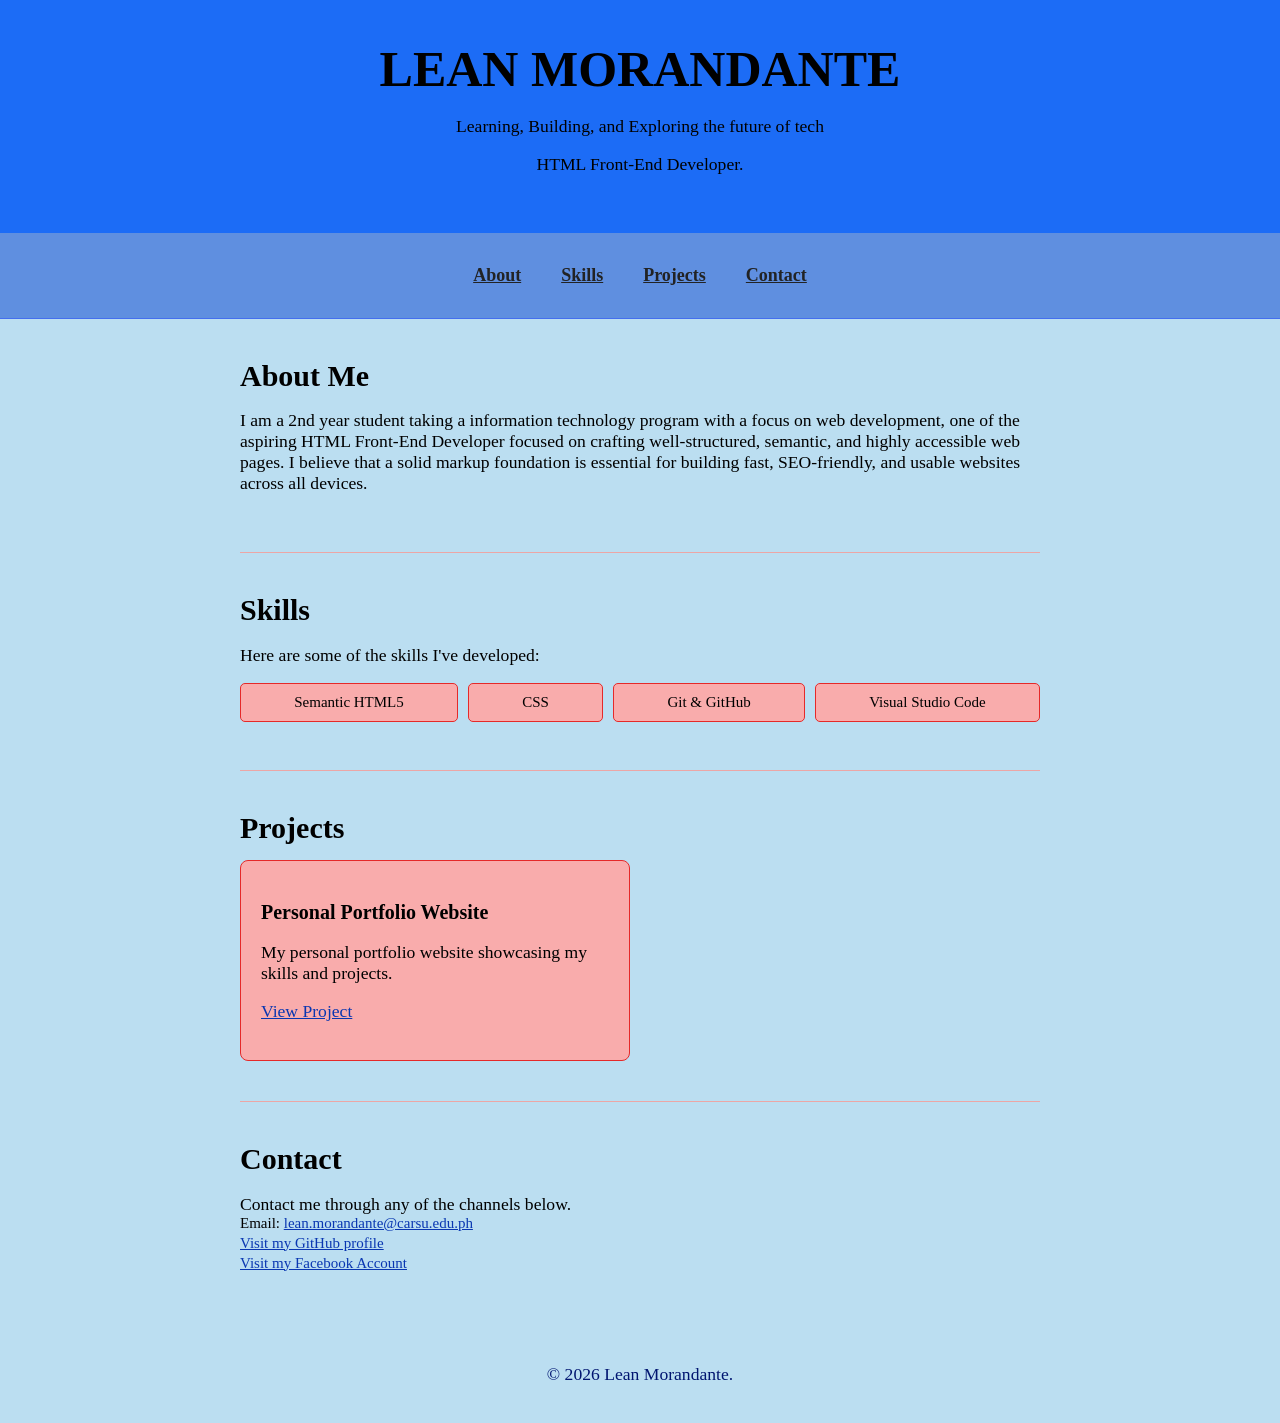
==== index.html @ 845f669b "Add files via upload" ====
<!DOCTYPE html>
<html lang="en">
    <head>
        <meta charset="UTF-8"/>
        <meta name="viewport" content="width=device-width, initial-scale=1.0"/>
        <title>Portfolio of Lean Morandante</title>
        <meta name="description" content="This is a personal portfolio of Lean Morandante that focuses on front-end development.">
        <link rel="stylesheet" href="style.css"/>
    </head>

    <body>
        <header>
            <h1>LEAN MORANDANTE</h1>
            <p>Learning, Building, and Exploring the future of tech</p>
            <p>HTML Front-End Developer.</p>
        </header>
    
        <nav>
            <ul>
                <li><a href="#about">About</a></li>
                <li><a href="#skills">Skills</a></li>
                <li><a href="#projects">Projects</a></li>
                <li><a href="#contact">Contact</a></li>
            </ul>
        </nav>
    
    <main>
        <section id="about">
            <h2>About Me</h2>
            <p>
                I am a 2nd year student taking a information technology program with a focus on web development, 
                one of the aspiring HTML Front-End Developer focused on crafting well-structured, semantic, and 
                highly accessible web pages. I believe that a solid markup foundation is essential for building 
                fast, SEO-friendly, and usable websites across all devices.
            </p>
        </section>

    <section id="skills">
        <h2>Skills</h2>
        <p>Here are some of the skills I've developed:</p>
        <ul>
            <li>Semantic HTML5</li>
            <li>CSS</li>
            <li>Git & GitHub</li>
            <li>Visual Studio Code</li>
        </ul>
    </section>

    <section id="projects">
        <h2>Projects</h2>
        <div class="project-list">
            <article class="project-card">
                <h3>Personal Portfolio Website</h3>
                <p>My personal portfolio website showcasing my skills and projects.</p>
                <p><a href="http://127.0.0.1:5500/YANA/lean.html" target="_blank">View Project</a></p>
            </article>
        </div>
    </section>

    <section id="contact">
        <h2>Contact</h2>
        <p>Contact me through any of the channels below.</p>
        <ul>
            <li>Email: <a href="mailto:lean.morandante@carsu.edu.ph">lean.morandante@carsu.edu.ph</a></li>
            <li><a href="https://github.com/morandantelean">Visit my GitHub profile</a></li>
            <li><a href="https://www.facebook.com/lean.morandante.52">Visit my Facebook Account</a></li>
        </ul>
    </section>
    </main>
    <footer>
        <p>&copy; 2026 Lean Morandante.</p>
    </footer>
    </body>
</html>
---- style.css ----
body {
    margin: 0;
    font-family: 'Times New Roman', Times, serif;
    font-size: 0.9375rem;
    font-weight: 400;
    background-color: #bbdef1;
}

a:focus {
  outline: 3px solid #a944ec;
}

header {
    background-color: #1c6cf6;
    color: #000000;
    padding: 2.5rem 1.25rem;
    text-align: center;
}


h1{
    font-size: 3.125rem;
    margin: 0;
}

h2{
    font-size: 1.875rem;
    margin: 0;
}

h3{
    font-size: 1.25rem;
    margin-bottom: 0.3125rem;
}

p{
    font-size: 1.10rem;
}

a {
  color: #0936b1;
}

a:hover {
  color: #07033b;
  text-decoration: underline;
}

nav {
    background-color: #5f8fe0;    
    border-bottom: 1px solid #446fef;
}
 
nav ul {
    list-style: none;
    margin: 0;
    padding: 2rem;
    display: flex;
    justify-content: center;
    gap: 1.25rem;
}

nav a {
    color: #222324;
    font-size: 1.125rem;
    font-weight: bold;
    padding: 0.3125rem 0.625rem;
}
 
nav a:hover {
    background-color: #9bbce7;
    border-radius: 5px;
    text-decoration: none;
}   

main {
    max-width: 50rem;
    width: 90%;
    margin: 0 auto;
    padding: 0 1.25rem;
}
 
section {
    padding: 2.5rem 0;
    border-bottom: 1px solid #eca6a6;
}
#skills ul {
    list-style: none;
    padding: 0;
    margin: 0;
    display: flex;
    flex-wrap: wrap;
    gap: 0.625rem;
}
 
#skills li {
    background-color: #f9acac;
    border: 1px solid #e52929;
    text-align: center;
    padding: 0.625rem 0.9375rem;
    margin-bottom: 0.5rem;
    border-radius: 0.3125rem;
    flex: 1 1 auto;
}

#projects .project-list {
    display: grid;
    grid-template-columns: 1fr 1fr;
    gap: 1.25rem;
    margin-top: 0.9375rem;
}

.project-card {
    background-color: #f9acac;
    border: 1px solid #e52929;
    border-radius: 0.5rem;
    padding: 1.25rem;
}   
 
.project-card:hover {
    border-color: #16295d;
}

#contact ul {
    list-style: none;
    padding: 0;
}

#contact {
    border-bottom: none;
}

#contact p {
    margin-bottom: 0;
}

#contact ul {
    margin-top: 0;
}

#contact li {
    margin-bottom: 0.1875rem;
}

footer {
    text-align: center;
    padding: 1.25rem;
    color: #001570;
    font-size: 0.875rem;
}

@media (max-width: 600px) {
    nav ul {
        flex-direction: column;
        align-items: center;
        gap: 0.625rem;
    }
 
    header {
        padding: 1.25rem 0.625rem;
    } 
 
    section {
        padding: 1.25rem 0;
    }

    #projects .project-list {
        grid-template-columns: 1fr;
    }
}
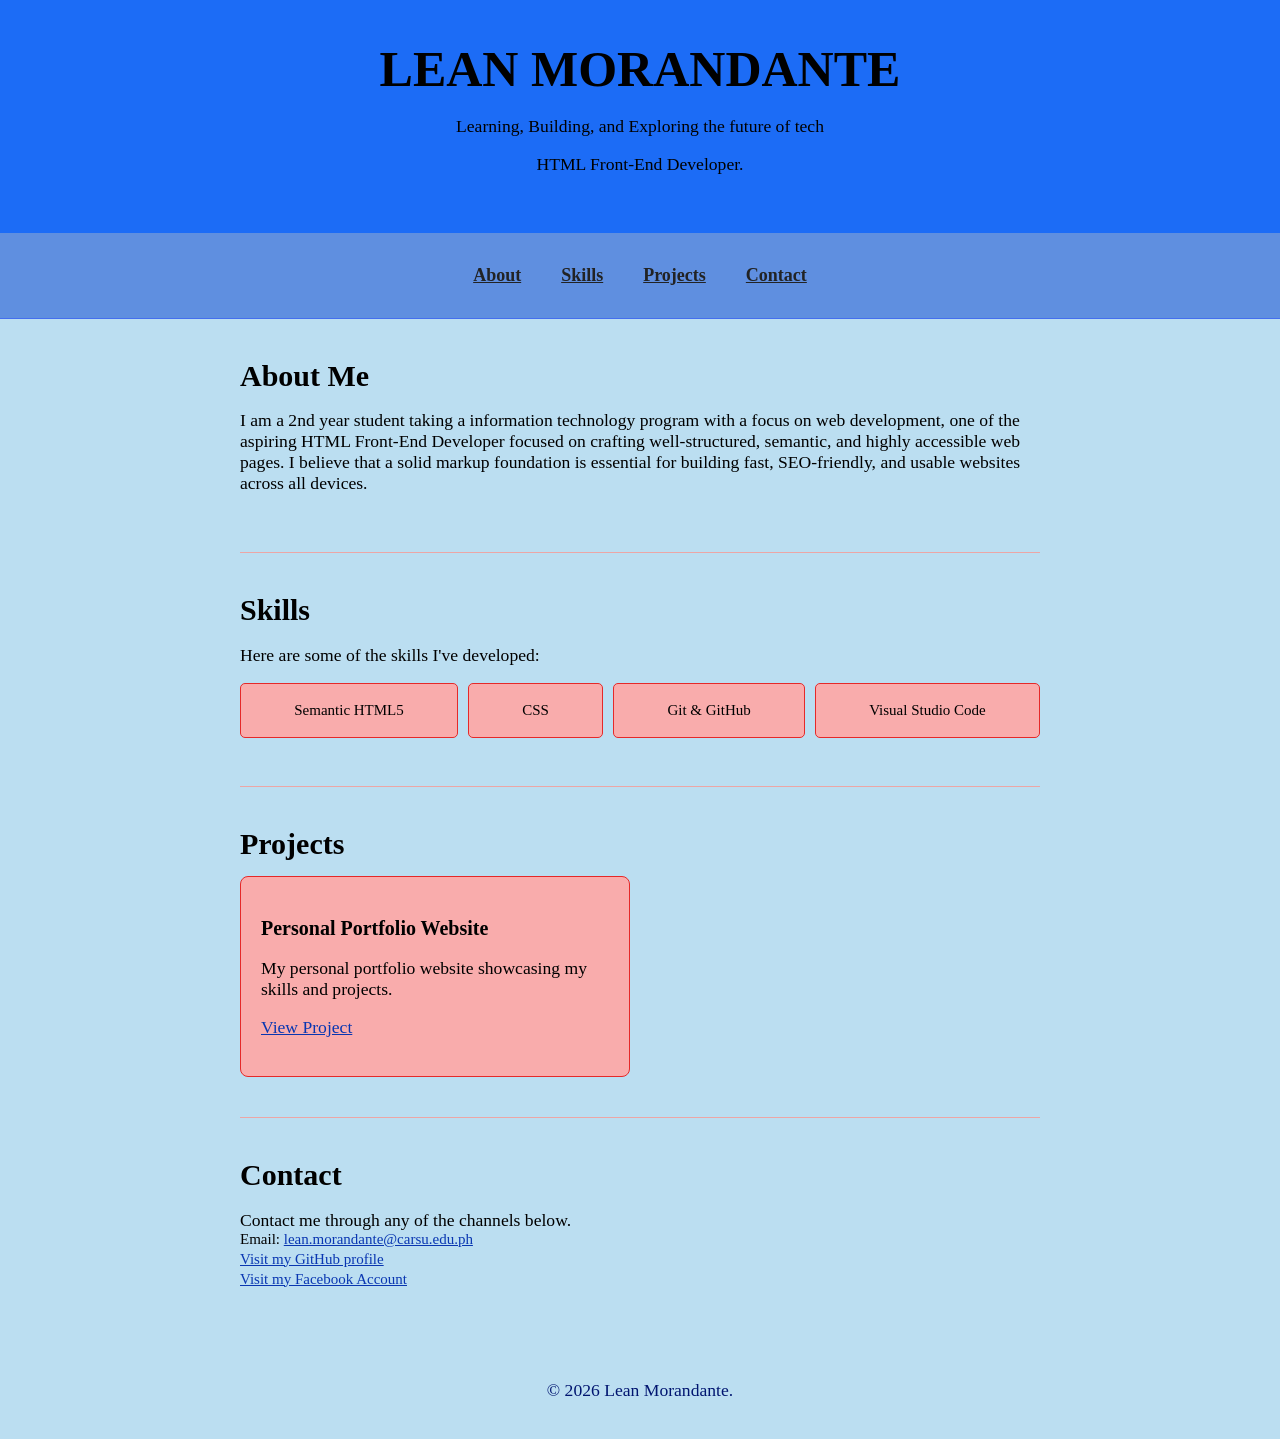
==== commit a8defd4a: "Add files via upload" ====
--- a/index.html
+++ b/index.html
@@ -52,7 +52,7 @@
             <article class="project-card">
                 <h3>Personal Portfolio Website</h3>
                 <p>My personal portfolio website showcasing my skills and projects.</p>
-                <p><a href="http://127.0.0.1:5500/YANA/lean.html" target="_blank">View Project</a></p>
+                <p><a href="http://127.0.0.1:5500/oldproject/oldproject.html" target="_blank">View Project</a></p>
             </article>
         </div>
     </section>
--- a/style.css
+++ b/style.css
@@ -97,7 +97,7 @@
     background-color: #f9acac;
     border: 1px solid #e52929;
     text-align: center;
-    padding: 0.625rem 0.9375rem;
+    padding: 1.125rem 0.9375rem;
     margin-bottom: 0.5rem;
     border-radius: 0.3125rem;
     flex: 1 1 auto;
